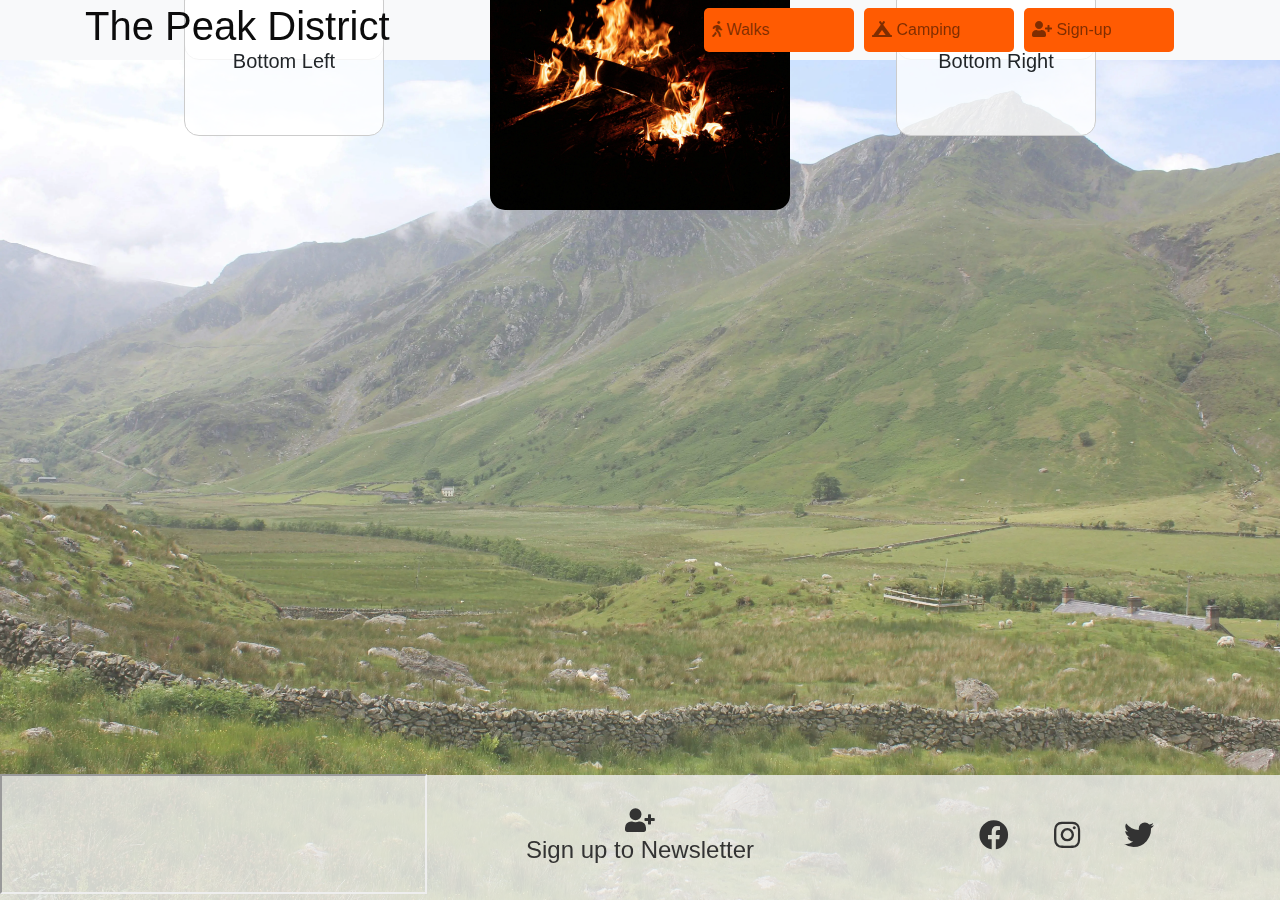
==== camping.html @ 75637b37 "added preconnect and dns to all pages" ====
<!DOCTYPE html>
<html lang="en">
<head>
    <meta charset="UTF-8">
    <meta name="viewport" content="width=device-width, initial-scale=1.0">
    <title>Peak District</title>

    <!-- DNS Prefetch -->
    <link rel="dns-prefetch" href="//maxcdn.bootstrapcdn.com">
    <link rel="dns-prefetch" href="//cdnjs.cloudflare.com">
    <link rel="dns-prefetch" href="//code.jquery.com">
    <link rel="dns-prefetch" href="//stackpath.bootstrapcdn.com">
    <link rel="dns-prefetch" href="//cdn.jsdelivr.net">
    
    <!-- Preconnect -->
    <link rel="preconnect" href="https://maxcdn.bootstrapcdn.com" crossorigin>
    <link rel="preconnect" href="https://cdnjs.cloudflare.com" crossorigin>
    <link rel="preconnect" href="https://code.jquery.com" crossorigin>
    <link rel="preconnect" href="https://stackpath.bootstrapcdn.com" crossorigin>
    <link rel="preconnect" href="https://cdn.jsdelivr.net" crossorigin>

    <!-- Stylesheets -->
    <link rel="stylesheet" href="https://maxcdn.bootstrapcdn.com/bootstrap/4.2.1/css/bootstrap.min.css" type="text/css">
    <link rel="stylesheet" href="https://cdnjs.cloudflare.com/ajax/libs/font-awesome/5.15.4/css/all.min.css">
    <link rel="stylesheet" href="assets/css/style.css">
</head>
<body class="d-flex flex-column">
    <header>
        <div class="container-fluid bg-light">
            <div class="container">
                <div class="row align-items-center">
                    <div class="col-12 col-lg-6 text-center text-lg-left">
                            <h1 class="title">
                                <a href="index.html" class="title-link">The Peak District</a>
                            </h1>
                    </div>
                    <div class="col-12 col-lg-6">
                        <nav class="navbar navbar-expand-lg navbar-light bg-light">
                            <div class="w-100 d-flex justify-content-end justify-content-lg-start">
                                <button class="navbar-toggler mx-auto" type="button" data-toggle="collapse" data-target="#navbarNav" aria-controls="navbarNav" aria-expanded="false" aria-label="Toggle navigation">
                                    <span class="navbar-toggler-icon"></span>
                                </button>
                            </div>
                            <div class="collapse navbar-collapse" id="navbarNav">
                                <ul class="navbar-nav ml-auto">
                                    <li class="nav-item">
                                        <a href="index.html" class="nav-link hvr-sweep-to-bottom">
                                            <i class="fas fa-walking" aria-hidden="true"></i> Walks
                                        </a>
                                    </li>
                                    <li class="nav-item">
                                        <a href="camping.html" class="nav-link hvr-sweep-to-bottom">
                                            <i class="fas fa-campground" aria-hidden="true"></i> Camping
                                        </a>
                                    </li>
                                    <li class="nav-item">
                                        <a href="form.html" class="nav-link hvr-sweep-to-bottom">
                                            <i class="fas fa-user-plus"></i> Sign-up
                                        </a>
                                    </li>
                                </ul>
                            </div>
                        </nav>
                    </div>
                </div>
            </div>
        </div>
    </header>

    <section>
        <div class="background-container">
            <img src="images/peaks.webp" alt="A valley in the peaks image">
        </div>
        <div class="container-fluid position-relative vh-100">
            <div class="row h-100">
              <div class="col-12">
                <div class="center-content">
                  <img src="images/wood-fire.webp" alt="camping in a tent" class="img-fluid">
                </div>
                <div class="flip-box position-top-left">
                  <div class="flip-box-inner">
                    <div class="flip-box-front">Top Left</div>
                    <div class="flip-box-back">Back Side</div>
                  </div>
                </div>
                <div class="flip-box position-top-right">
                  <div class="flip-box-inner">
                    <div class="flip-box-front">Top Right</div>
                    <div class="flip-box-back">Back Side</div>
                  </div>
                </div>
                <div class="flip-box position-bottom-left">
                  <div class="flip-box-inner">
                    <div class="flip-box-front">Bottom Left</div>
                    <div class="flip-box-back">Back Side</div>
                  </div>
                </div>
                <div class="flip-box position-bottom-right">
                  <div class="flip-box-inner">
                    <div class="flip-box-front">Bottom Right</div>
                    <div class="flip-box-back">Back Side</div>
                  </div>
                </div>
              </div>
            </div>
          </div>
    </section>

    <footer class="footer mt-auto">
        <div class="footer-left">
                <iframe src="https://www.google.com/maps/d/u/0/embed?mid=1j_bwkNlhbeTc3qMfe_20NvvruEJUZNo&hl=en&iwloc=nears" width="640" height="480"></iframe>
        </div>
        <div class="footer-middle">
            <a href="form.html" class="signup-link"> <i class="fas fa-user-plus"></i>Sign up to Newsletter</a> 
        </div>
        <div class="footer-right">
            <a href="https://www.facebook.com/" class="social-media-link" target="_blank"><i class="fab fa-facebook"></i></a>
            <a href="https://www.instagram.com/" class="social-media-link" target="_blank"><i class="fab fa-instagram"></i></a>
            <a href="https://twitter.com/" class="social-media-link"  target="_blank"><i class="fab fa-twitter"></i></a>
        </div>
    </footer>

    <script src="https://code.jquery.com/jquery-3.5.1.slim.min.js"></script>
    <script src="https://cdn.jsdelivr.net/npm/@popperjs/core@2.5.4/dist/umd/popper.min.js"></script>
    <script src="https://stackpath.bootstrapcdn.com/bootstrap/4.5.2/js/bootstrap.min.js"></script>
</body>
</html>
---- assets/css/style.css ----
body {
    overflow: hidden;
}

/*--------------------------------------------Title*/

a.title-link {
    text-decoration: none;
    position: relative;
    z-index: 1;
    color: #0c0c0c;
}

a.title-link:hover {
    color: #ff5b02;
    transition: 0.5s;
}


/*--------------------------------------------Nav*/

.navbar-nav .nav-link {
    padding: 10px 20px;
    border-radius: 5px;
    transition: background-color 0.5s;
    min-width: 150px;
    background-color: #ff5b02;
}

.navbar-nav .nav-link:hover {
    background-color: #0c0c0c;
}

.navbar-nav .nav-item {
    margin: 0 5px;
    z-index: 1;
}

@media (max-width: 768px) {
    .navbar-nav .nav-link {
        width: 80%;
        max-width: 300px;
        text-align: center;
    }
}

/*--------------------------------------------Background Image */

.background-container {
    position: fixed;
    top: 0;
    left: 0;
    width: 100%;
    height: 100%;
    overflow: hidden;
    z-index: -1;
}


.background-container img {
    position: fixed;
    top: 0;
    left: 0;
    width: 100%;
    height: 100%;
    z-index: -1;
    opacity: 0.8;
}

.background {
    position: relative;
    height: 100vh;
    background: no-repeat center center fixed;
    background-size: cover;
    opacity: 0.8;
    z-index: -1;
}

section h2 {
    text-align: center;
    font-size: 25px;
    padding-top: 15px;
    color: burlywood;
    text-transform: uppercase;
}

/*--------------------------------------------Index.html Flip Cards*/

.content {
    position: relative;
    top: 0;
    left: 0;
    width: 100%;
    height: 100%;
    display: flex;
    flex-wrap: wrap;
    justify-content: space-around;
    align-items: center;
    padding: 20px;
}

.card {
    background-color: transparent;
    width: 200px;
    height: 300px;
    perspective: 1000px;
    border: none;
    margin: 10px;
}

.card-inner {
    position: relative;
    width: 100%;
    height: 100%;
    text-align: center;
    transition: transform 0.6s;
    transform-style: preserve-3d;
}

.card:hover .card-inner {
    transform: rotateY(180deg);
}

.card-front,
.card-back {
    position: absolute;
    width: 100%;
    height: 100%;
    backface-visibility: hidden;
    display: flex;
    justify-content: center;
    align-items: center;
    font-size: 20px;
    border-radius: 15px;
    flex-direction: column;
}

.card-front {
    background-color: #d1c43b;
}

.front-one {
    width: 95%;
    height: 30%;
    border-radius: 10px;
}

.card-back {
    background-color: #2980b9;
    color: white;
    transform: rotateY(180deg);
}

.card-back iframe {
    width: 100%;
    height: 100%;
    border: none;
    border-radius: 15px;
}


@media (max-width: 414px) {
    .content {
        justify-content: center;
        padding: 30px;
    }
    .card {
        width: calc(200px * 0.67);
        height: calc(350px * 0.67);
        margin: 2px;
        flex: 1 1 calc(50% - 4px);
        max-width: calc(50% - 4px);
    }
    .card-inner {
        width: 100%;
        height: 100%;
    }
    .card-front,
    .card-back {
        font-size: 16px;
        padding: 5px;
    }
    .front-one {
        display:none;
    }
}

@media (max-width: 376px) {
    .content {
        justify-content: center;
        padding: 30px;

    }
    h3{
        font-size: 20px;
    }
    .card {
        width: calc(150px * 0.67);
        height: calc(300px * 0.67);
        margin: 2px;
        flex: 1 1 calc(50% - 4px);
        max-width: calc(50% - 4px); 
        margin-top: -40px;
        margin-bottom: 45px;
    }
    .trump-stats{
        font-size: 13px;
    }
    h2{
        margin-top:-15px ;
    }
    .card-inner {
        width: 100%;
        height: 100%;
    }
    .card-front,
    .card-back {
        font-size: 16px;
        padding: 5px;
    }
    .front-one {
        display:none
    }
}



/*--------------------------------------------Footer*/

.footer {
    height: 125px;
    background-color: #f0f0f0;
    display: flex;
    align-items: center;
    justify-content: space-around;
    position: fixed;
    bottom: 0;
    left: 0;
    width: 100%;
    z-index: 999;
    background-color: rgba(240, 240, 240, 0.8);
}

.footer-left,
.footer-middle,
.footer-right {
    flex: 1;
    text-align: center;
}

.footer-left iframe {
    width: 100%;
    height: 120px;
}

.signup-link,
.social-media-link {
    text-decoration: none;
    color: #333;
    margin: 0 10px;
    font-size: 24px;
}

.signup-link:hover,
.social-media-link:hover {
    color: #007bff;
}

.signup-link {
    display: flex;
    flex-direction: column;
    align-items: center;
    justify-content: center;
}

.social-media-link i {
    margin: 0 10px;
    font-size: 30px;
}

/*--------------------------------------------form.html*/

.wrapper {
    display: flex;
    justify-content: center;
    align-items: center;
    padding-bottom: 10px;
    box-sizing: border-box;
}

.form-container {
    width: 100%;
    max-width: 400px;
    padding: 15px;
    background-color: #fff;
    border-radius: 8px;
    box-shadow: 0 0 10px rgba(0, 0, 0, 0.1);
    text-align: center;
    margin-bottom: 20px;
}

.form-group {
    margin-bottom: 10px;
}

.form-group label {
    display: block;
    font-weight: bold;
    margin-bottom: 5px;
    text-align: left;
}

.form-group input[type="text"],
.form-group input[type="email"] {
    width: 100%;
    padding: 8px;
    border: 1px solid #ccc;
    border-radius: 5px;
    box-sizing: border-box;
    margin-top: 5px;
}

.radio-group {
    display: flex;
    justify-content: space-around;
    margin-top: 5px;
}

.radio-group label {
    font-weight: normal;
}

#submitBtn {
    width: 100%;
    padding: 8px;
    border: none;
    background-color: #007bff;
    color: #fff;
    border-radius: 5px;
    cursor: pointer;
    text-decoration: none;
    margin-top: 10px;
}

#submitBtn:hover {
    background-color: #0056b3;
}

.newsletter{
    text-align: center;
    font-size: 16px;
}

@media (max-width: 414px) {
    .form-container {
        max-width: 50%;
    }
}

@media (max-width: 376px) {
    .form-container {
        max-width: 50%;
    }
    
    .form-row .question,
    .form-row .radio-group {
        display: none;
    }
}




/*--------------------------------------------camping.html*/

.center-content {
    position: absolute;
    top: 30%;
    left: 50%;
    transform: translate(-50%, -50%);
    width: 300px;
    height: 300px;
    display: flex;
    justify-content: center;
    align-items: center;
    text-align: center;
    border-radius: 15px;
}

.flip-box {
    position: absolute;
    width: 200px;
    height: 150px;
    perspective: 1000px;
    border: none;
    cursor: pointer;
}

.flip-box-inner {
    position: relative;
    width: 100%;
    height: 100%;
    text-align: center;
    transition: transform 0.6s;
    transform-style: preserve-3d;
    border-radius: 15px;
}

.flip-box:hover .flip-box-inner {
    transform: rotateY(180deg);
}

.flip-box-front,
.flip-box-back {
    position: absolute;
    width: 100%;
    height: 100%;
    backface-visibility: hidden;
    display: flex;
    justify-content: center;
    align-items: center;
    font-size: 20px;
    border-radius: 15px;
    padding: 20px;
}

.flip-box-front {
    background-color: rgba(255, 255, 255, 0.8);
    border: 1px solid #ccc;
}

.flip-box-back {
    background-color: #2980b9;
    color: white;
    transform: rotateY(180deg);
}

.position-top-left {
    top: 30%;
    left: 30%;
    transform: translate(-100%, -100%);
}

.position-top-right {
    top: 30%;
    right: 30%;
    transform: translate(100%, -100%);
}

.position-bottom-left {
    top: 50%;
    left: 30%;
    transform: translate(-100%, -50%);
}

.position-bottom-right {
    top: 50%;
    right: 30%;
    transform: translate(100%, -50%);
}

@media (max-width: 767px) {
    .img-fluid {
        display: none;
    }
    .flip-box {
        width:130px;
        height:180px;
        margin-left: 50px;
        margin-right: 50px;
    }
}







.center-content img {
    max-width: 100%;
    max-height: 100%;
    border-radius: 15px;
}
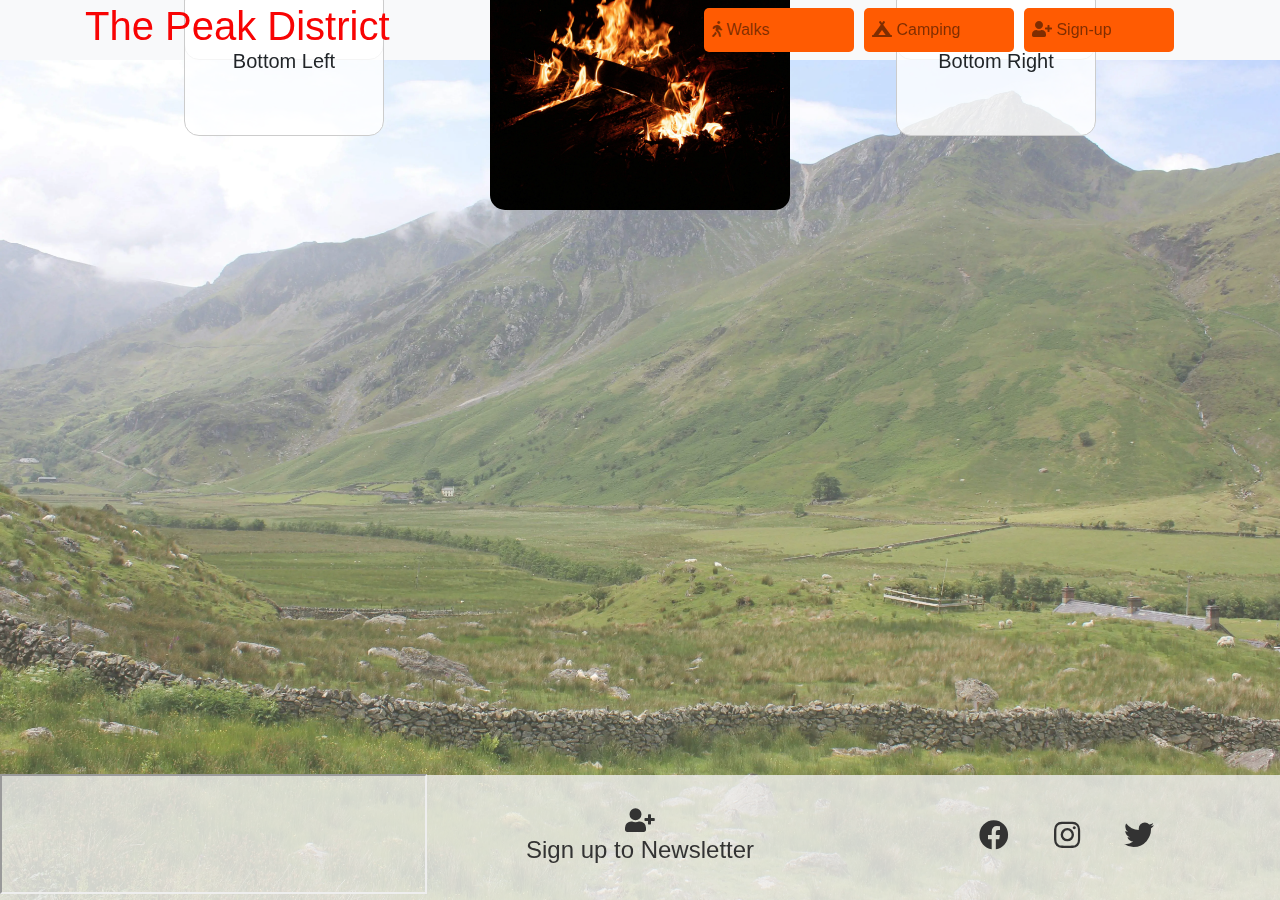
==== commit e47293cd: "labels added to each file" ====
--- a/camping.html
+++ b/camping.html
@@ -25,16 +25,18 @@
     <link rel="stylesheet" href="assets/css/style.css">
 </head>
 <body class="d-flex flex-column">
+    <!-- Header Section -->
     <header>
         <div class="container-fluid bg-light">
             <div class="container">
                 <div class="row align-items-center">
                     <div class="col-12 col-lg-6 text-center text-lg-left">
-                            <h1 class="title">
-                                <a href="index.html" class="title-link">The Peak District</a>
-                            </h1>
+                        <h1 class="title">
+                            <a href="index.html" class="title-link">The Peak District</a>
+                        </h1>
                     </div>
                     <div class="col-12 col-lg-6">
+                        <!-- Navbar -->
                         <nav class="navbar navbar-expand-lg navbar-light bg-light">
                             <div class="w-100 d-flex justify-content-end justify-content-lg-start">
                                 <button class="navbar-toggler mx-auto" type="button" data-toggle="collapse" data-target="#navbarNav" aria-controls="navbarNav" aria-expanded="false" aria-label="Toggle navigation">
@@ -67,48 +69,59 @@
         </div>
     </header>
 
+    <!-- Main Section -->
     <section>
+        <!-- Background Image -->
         <div class="background-container">
             <img src="images/peaks.webp" alt="A valley in the peaks image">
         </div>
+
+        <!-- Content Container -->
         <div class="container-fluid position-relative vh-100">
             <div class="row h-100">
-              <div class="col-12">
-                <div class="center-content">
-                  <img src="images/wood-fire.webp" alt="camping in a tent" class="img-fluid">
+                <div class="col-12">
+                    <!-- Center Content -->
+                    <div class="center-content">
+                        <img src="images/wood-fire.webp" alt="camping in a tent" class="img-fluid">
+                    </div>
+
+                    <!-- Flip Boxes -->
+                    <div class="flip-box position-top-left">
+                        <div class="flip-box-inner">
+                            <div class="flip-box-front">Top Left</div>
+                            <div class="flip-box-back">Back Side</div>
+                        </div>
+                    </div>
+
+                    <div class="flip-box position-top-right">
+                        <div class="flip-box-inner">
+                            <div class="flip-box-front">Top Right</div>
+                            <div class="flip-box-back">Back Side</div>
+                        </div>
+                    </div>
+
+                    <div class="flip-box position-bottom-left">
+                        <div class="flip-box-inner">
+                            <div class="flip-box-front">Bottom Left</div>
+                            <div class="flip-box-back">Back Side</div>
+                        </div>
+                    </div>
+
+                    <div class="flip-box position-bottom-right">
+                        <div class="flip-box-inner">
+                            <div class="flip-box-front">Bottom Right</div>
+                            <div class="flip-box-back">Back Side</div>
+                        </div>
+                    </div>
                 </div>
-                <div class="flip-box position-top-left">
-                  <div class="flip-box-inner">
-                    <div class="flip-box-front">Top Left</div>
-                    <div class="flip-box-back">Back Side</div>
-                  </div>
-                </div>
-                <div class="flip-box position-top-right">
-                  <div class="flip-box-inner">
-                    <div class="flip-box-front">Top Right</div>
-                    <div class="flip-box-back">Back Side</div>
-                  </div>
-                </div>
-                <div class="flip-box position-bottom-left">
-                  <div class="flip-box-inner">
-                    <div class="flip-box-front">Bottom Left</div>
-                    <div class="flip-box-back">Back Side</div>
-                  </div>
-                </div>
-                <div class="flip-box position-bottom-right">
-                  <div class="flip-box-inner">
-                    <div class="flip-box-front">Bottom Right</div>
-                    <div class="flip-box-back">Back Side</div>
-                  </div>
-                </div>
-              </div>
             </div>
-          </div>
+        </div>
     </section>
 
+    <!-- Footer Section -->
     <footer class="footer mt-auto">
         <div class="footer-left">
-                <iframe src="https://www.google.com/maps/d/u/0/embed?mid=1j_bwkNlhbeTc3qMfe_20NvvruEJUZNo&hl=en&iwloc=nears" width="640" height="480"></iframe>
+            <iframe src="https://www.google.com/maps/d/u/0/embed?mid=1j_bwkNlhbeTc3qMfe_20NvvruEJUZNo&hl=en&iwloc=nears" title="Map of Peak District" width="640" height="480"></iframe>
         </div>
         <div class="footer-middle">
             <a href="form.html" class="signup-link"> <i class="fas fa-user-plus"></i>Sign up to Newsletter</a> 
@@ -120,8 +133,9 @@
         </div>
     </footer>
 
+    <!-- Scripts -->
     <script src="https://code.jquery.com/jquery-3.5.1.slim.min.js"></script>
     <script src="https://cdn.jsdelivr.net/npm/@popperjs/core@2.5.4/dist/umd/popper.min.js"></script>
     <script src="https://stackpath.bootstrapcdn.com/bootstrap/4.5.2/js/bootstrap.min.js"></script>
 </body>
-</html>+</html>
--- a/assets/css/style.css
+++ b/assets/css/style.css
@@ -1,6 +1,3 @@
-body {
-    overflow: hidden;
-}
 
 /*--------------------------------------------Title*/
 
@@ -8,7 +5,7 @@
     text-decoration: none;
     position: relative;
     z-index: 1;
-    color: #0c0c0c;
+    color: #f80404;
 }
 
 a.title-link:hover {
@@ -28,7 +25,7 @@
 }
 
 .navbar-nav .nav-link:hover {
-    background-color: #0c0c0c;
+    background-color: #f80404;
 }
 
 .navbar-nav .nav-item {
@@ -140,7 +137,7 @@
 }
 
 .front-one {
-    width: 95%;
+    width: 90%;
     height: 30%;
     border-radius: 10px;
 }
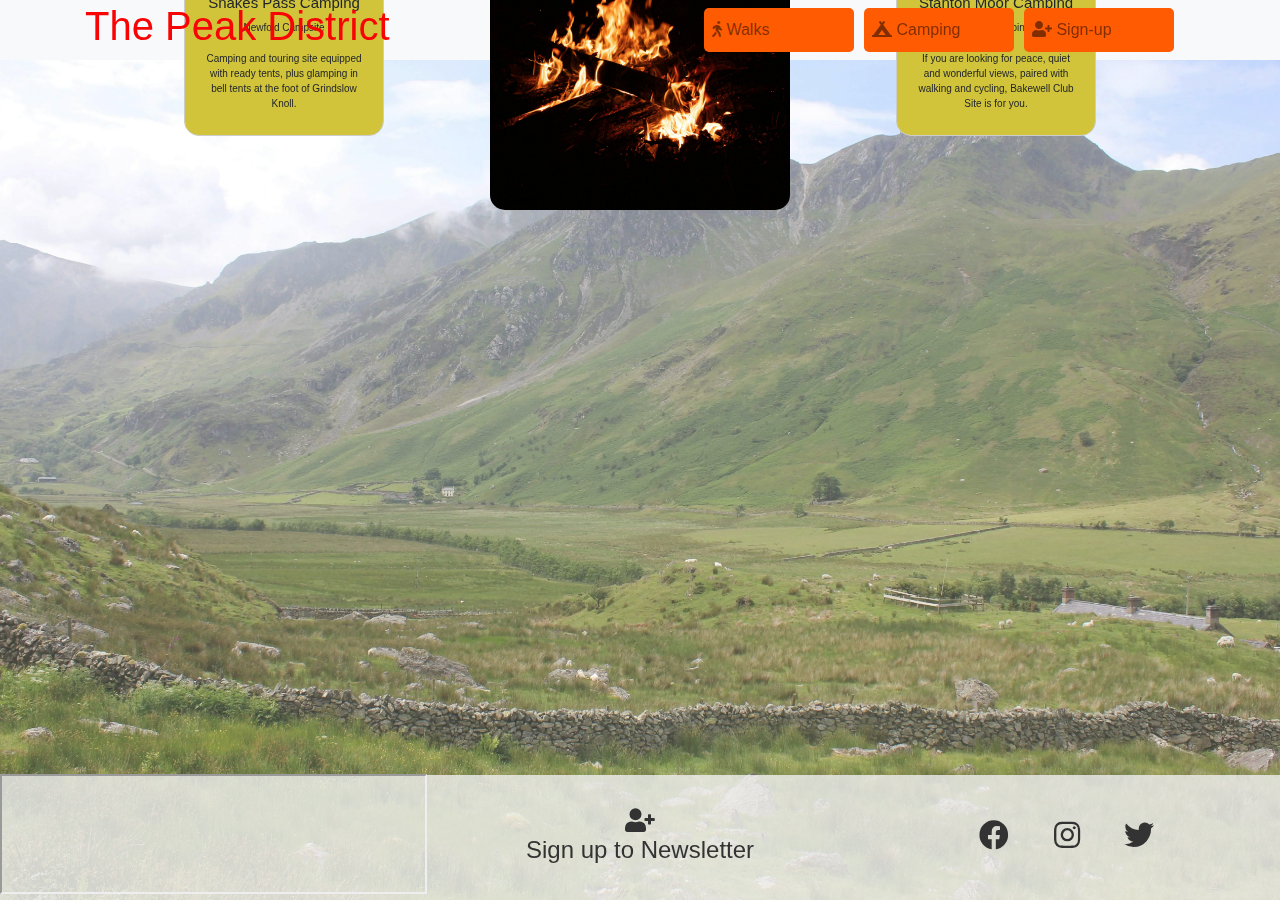
==== commit 064bed5f: "moddified camping and style page to add content" ====
--- a/camping.html
+++ b/camping.html
@@ -88,34 +88,64 @@
                     <!-- Flip Boxes -->
                     <div class="flip-box position-top-left">
                         <div class="flip-box-inner">
-                            <div class="flip-box-front">Top Left</div>
-                            <div class="flip-box-back">Back Side</div>
+                            <div class="flip-box-front">
+                                <h3>Mam Tor Camping</h3>
+                                <p>Edale Campsite</p>
+                                <p>Back-to-basics site in the heart of the Peak District, with stunning views and easy access to the Pennine Way.</p>
+                            </div>
+                            <div class="flip-box-back">
+                                <p>4.86/5
+                                <br>
+                                Camping from £22</p>
+                            </div>
                         </div>
                     </div>
-
+                    
                     <div class="flip-box position-top-right">
                         <div class="flip-box-inner">
-                            <div class="flip-box-front">Top Right</div>
-                            <div class="flip-box-back">Back Side</div>
+                            <div class="flip-box-front">
+                                <h3>Hope Valley Camping</h3>
+                                <p>Laneside caravan park </p>
+                                <p>Riverside park with a shop and dog walk. In the heart of the Peak District, ten minutes to Ladybower Reservoir!</p>
+                            </div>
+                            <div class="flip-box-back">
+                                <p>4.5/5
+                                <br>
+                                Camping from £36.30</p>
+                            </div>
                         </div>
                     </div>
-
+                    
                     <div class="flip-box position-bottom-left">
                         <div class="flip-box-inner">
-                            <div class="flip-box-front">Bottom Left</div>
-                            <div class="flip-box-back">Back Side</div>
+                            <div class="flip-box-front">
+                                <h3>Snakes Pass Camping</h3>
+                                <p>Newfold Campsite</p>
+                                <p>Camping and touring site equipped with ready tents, plus glamping in bell tents at the foot of Grindslow Knoll.</p>
+                            </div>
+                            <div class="flip-box-back">
+                                <p>4/5
+                                <br>
+                                Camping from £25</p>
+                            </div>
                         </div>
                     </div>
-
+                    
                     <div class="flip-box position-bottom-right">
                         <div class="flip-box-inner">
-                            <div class="flip-box-front">Bottom Right</div>
-                            <div class="flip-box-back">Back Side</div>
+                            <div class="flip-box-front">
+                                <h3>Stanton Moor Camping</h3>
+                                <p>Bakewell - Camping Site </p>
+                                <p>If you are looking for peace, quiet and wonderful views, paired with walking and cycling, Bakewell Club Site is for you.</p>
+                            </div>
+                            <div class="flip-box-back">
+                                <p>4.5/5
+                                <br>
+                                Camping from £47.20</p>
+                            </div>
                         </div>
                     </div>
-                </div>
-            </div>
-        </div>
+                    
     </section>
 
     <!-- Footer Section -->
--- a/assets/css/style.css
+++ b/assets/css/style.css
@@ -98,7 +98,7 @@
 
 .card {
     background-color: transparent;
-    width: 200px;
+    width: 20%;
     height: 300px;
     perspective: 1000px;
     border: none;
@@ -369,7 +369,6 @@
 
 
 /*--------------------------------------------camping.html*/
-
 .center-content {
     position: absolute;
     top: 30%;
@@ -414,20 +413,27 @@
     height: 100%;
     backface-visibility: hidden;
     display: flex;
+    flex-direction: column; /* Arrange items vertically */
     justify-content: center;
     align-items: center;
-    font-size: 20px;
+    font-size: 15px;
     border-radius: 15px;
     padding: 20px;
+    box-sizing: border-box;
 }
 
 .flip-box-front {
-    background-color: rgba(255, 255, 255, 0.8);
+    background-color:#d1c43b;
     border: 1px solid #ccc;
+    font-size: 10px;
+}
+
+.flip-box-front h3{
+    font-size: 15px;
 }
 
 .flip-box-back {
-    background-color: #2980b9;
+    background-color:#ff5b02;
     color: white;
     transform: rotateY(180deg);
 }
@@ -472,8 +478,6 @@
 
 
 
-
-
 .center-content img {
     max-width: 100%;
     max-height: 100%;
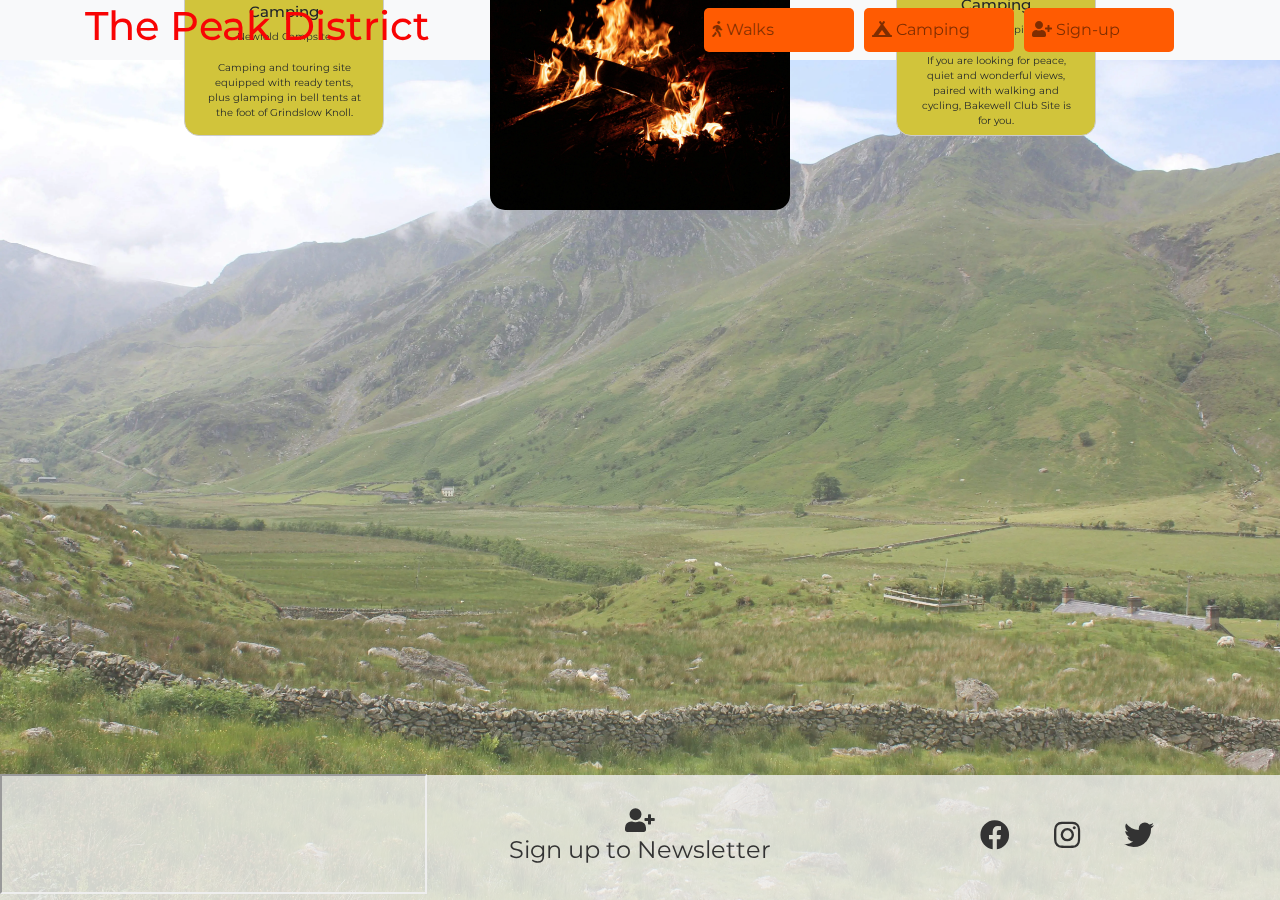
==== commit e89f6c1a: "images added for the README, font stlye added to each header" ====
--- a/camping.html
+++ b/camping.html
@@ -23,6 +23,7 @@
     <link rel="stylesheet" href="https://maxcdn.bootstrapcdn.com/bootstrap/4.2.1/css/bootstrap.min.css" type="text/css">
     <link rel="stylesheet" href="https://cdnjs.cloudflare.com/ajax/libs/font-awesome/5.15.4/css/all.min.css">
     <link rel="stylesheet" href="assets/css/style.css">
+    <link href="https://fonts.googleapis.com/css2?family=Montserrat:ital,wght@0,100..900;1,100..900&display=swap" rel="stylesheet">
 </head>
 <body class="d-flex flex-column">
     <!-- Header Section -->
--- a/assets/css/style.css
+++ b/assets/css/style.css
@@ -1,3 +1,6 @@
+body {
+    font-family: "Montserrat", sans-serif;
+}
 
 /*--------------------------------------------Title*/
 
@@ -77,7 +80,7 @@
     text-align: center;
     font-size: 25px;
     padding-top: 15px;
-    color: burlywood;
+    color: #deb887;
     text-transform: uppercase;
 }
 
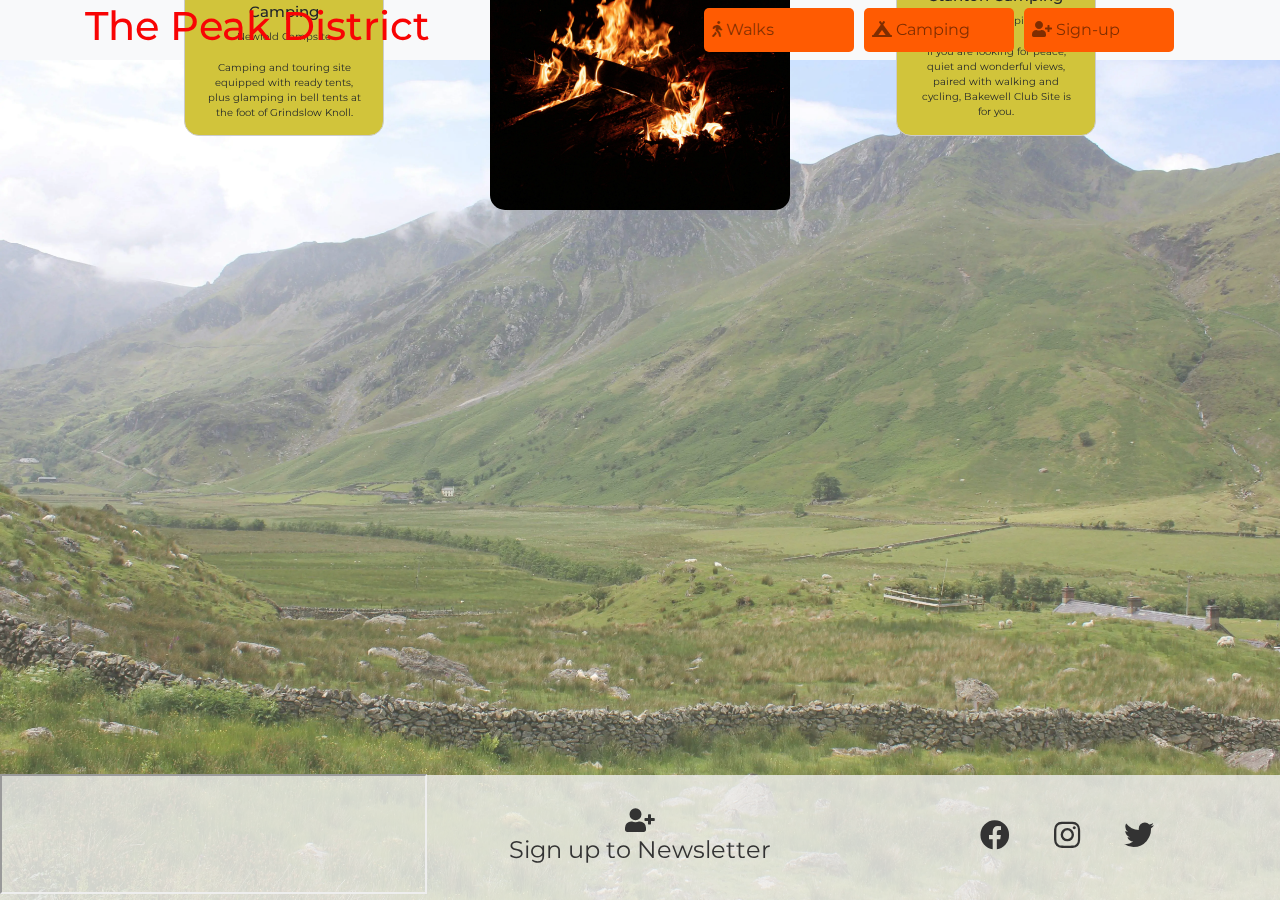
==== commit 27fa07be: "content removed to allow for contetn to fit in flip card" ====
--- a/camping.html
+++ b/camping.html
@@ -135,7 +135,7 @@
                     <div class="flip-box position-bottom-right">
                         <div class="flip-box-inner">
                             <div class="flip-box-front">
-                                <h3>Stanton Moor Camping</h3>
+                                <h3>Stanton Camping</h3>
                                 <p>Bakewell - Camping Site </p>
                                 <p>If you are looking for peace, quiet and wonderful views, paired with walking and cycling, Bakewell Club Site is for you.</p>
                             </div>
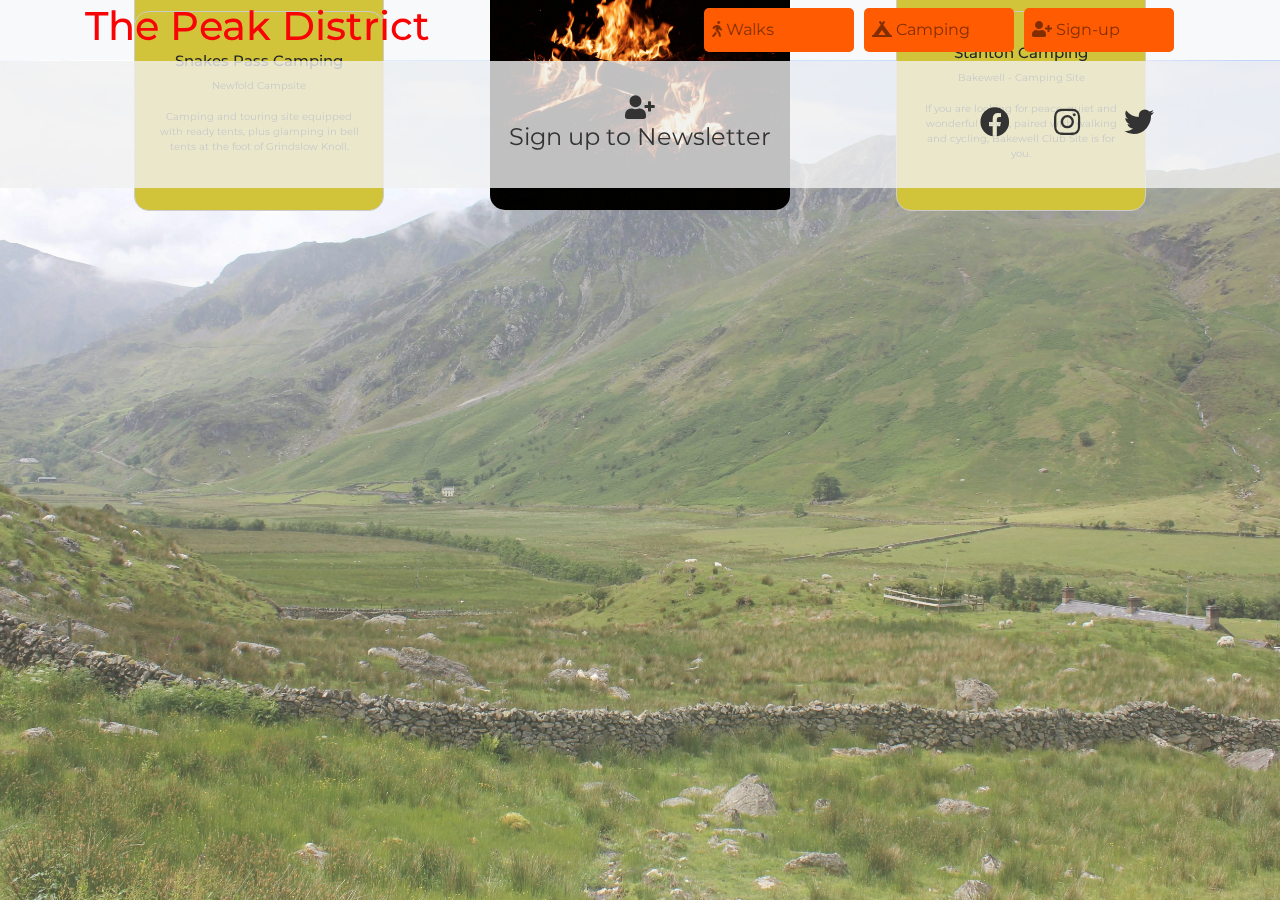
==== commit 12f1a55b: "images added to correct file paths and all pages file paths updated" ====
--- a/camping.html
+++ b/camping.html
@@ -74,7 +74,7 @@
     <section>
         <!-- Background Image -->
         <div class="background-container">
-            <img src="images/peaks.webp" alt="A valley in the peaks image">
+            <img src="assets/images/peaks.webp" alt="A valley in the peaks image">
         </div>
 
         <!-- Content Container -->
@@ -83,7 +83,7 @@
                 <div class="col-12">
                     <!-- Center Content -->
                     <div class="center-content">
-                        <img src="images/wood-fire.webp" alt="camping in a tent" class="img-fluid">
+                        <img src="assets/images/wood-fire.webp" alt="camping in a tent" class="img-fluid">
                     </div>
 
                     <!-- Flip Boxes -->
--- a/assets/css/style.css
+++ b/assets/css/style.css
@@ -1,6 +1,9 @@
 body {
     font-family: "Montserrat", sans-serif;
-}
+    overflow-y: auto;
+    display:flex;
+}
+
 
 /*--------------------------------------------Title*/
 
@@ -52,7 +55,7 @@
     left: 0;
     width: 100%;
     height: 100%;
-    overflow: hidden;
+    
     z-index: -1;
 }
 
@@ -228,17 +231,13 @@
 /*--------------------------------------------Footer*/
 
 .footer {
-    height: 125px;
-    background-color: #f0f0f0;
+    min-height: 125px;
+    background-color: rgba(240, 240, 240, 0.8);
     display: flex;
     align-items: center;
     justify-content: space-around;
-    position: fixed;
-    bottom: 0;
-    left: 0;
     width: 100%;
     z-index: 999;
-    background-color: rgba(240, 240, 240, 0.8);
 }
 
 .footer-left,
@@ -251,6 +250,7 @@
 .footer-left iframe {
     width: 100%;
     height: 120px;
+    border: none;
 }
 
 .signup-link,
@@ -278,9 +278,16 @@
     font-size: 30px;
 }
 
+@media (max-width: 768px) {
+    .footer {
+        text-align: center;
+        min-height: auto;
+    }
+}
 /*--------------------------------------------form.html*/
 
 .wrapper {
+    flex:1;
     display: flex;
     justify-content: center;
     align-items: center;
@@ -368,8 +375,19 @@
     }
 }
 
-
-
+/*--------------------------------------------form-thankyou.html*/
+
+.push{
+    margin-top: 100px;
+    width: 100%;
+    max-width: 400px;
+    padding: 15px;
+    background-color: #fff;
+    border-radius: 8px;
+    box-shadow: 0 0 10px rgba(0, 0, 0, 0.1);
+    text-align: center;
+    margin-bottom: 20px;
+}
 
 /*--------------------------------------------camping.html*/
 .center-content {
@@ -388,8 +406,9 @@
 
 .flip-box {
     position: absolute;
-    width: 200px;
-    height: 150px;
+    width: 250px;
+    height: 200px;
+    margin-top: 50px;
     perspective: 1000px;
     border: none;
     cursor: pointer;
@@ -470,10 +489,11 @@
         display: none;
     }
     .flip-box {
-        width:130px;
-        height:180px;
-        margin-left: 50px;
-        margin-right: 50px;
+        width:170px;
+        height:190px;
+        margin-left: 70px;
+        margin-right: 70px;
+        font-size: 8px;
     }
 }
 
